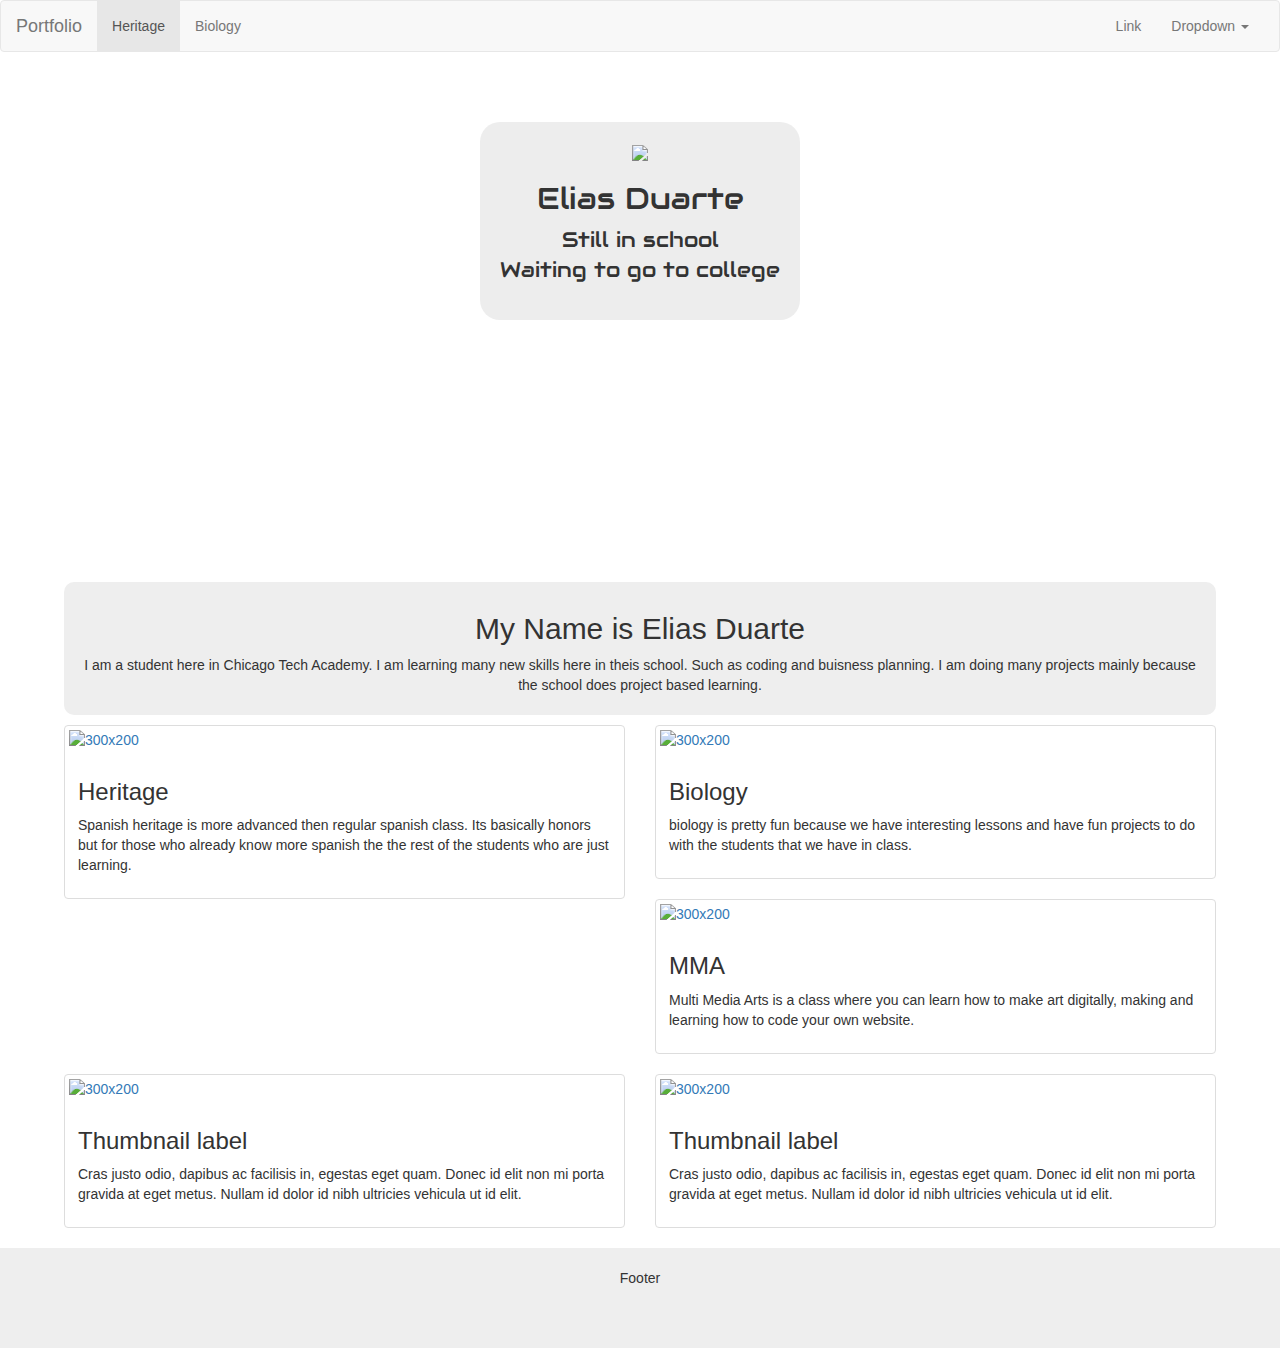
==== index.html @ 18e27203 "NOTE" ====
<!DOCTYPE html>
<html>
<head>
  <meta charset="utf-8">
  <title>Elias Duarte - Portfolio</title>
  <link type="text/css" rel="stylesheet" href="stylesheets/normalize.css"> 
    <!--The link above called "normalize" goes to a CSS page that reset all of the browser defaults. Needs to be on Every Page-->
  <link rel="stylesheet" href="https://maxcdn.bootstrapcdn.com/bootstrap/3.3.5/css/bootstrap.min.css">
    <!--This is the link to the Bootstrap file, via CDN. This means you don't have to download it, it accesses a CSS page from the internet-->
  <link type="text/css" rel="stylesheet" href="stylesheets/landing.css">
    <!--This files goes to the CSS page I provided for the landing page. You can Open it as an example, but DO NOT EDIT IT! Any changes should go on a different CSS document-->
  <link type="text/css" rel="stylesheet" href="stylesheets/style.css">
    <!--This file will be the one that you customize yourself, with your own code.-->
  <link href='https://fonts.googleapis.com/css?family=Audiowide' rel='stylesheet' type='text/css'>
      <!--This link is for the google fonts API, which lets you customize .-->
  <meta name="viewport" content="width=device-width, initial-scale=1">
    <!--This makes the webpage check the size of the device it's on. This lets your page be mobile responsive-->
</head>
<body>
<nav class="navbar navbar-default">
  <div class="container-fluid">
    
    <div class="navbar-header">
      <button type="button" class="navbar-toggle collapsed" data-toggle="collapse" data-target="#bs-example-navbar-collapse-1" aria-expanded="false">
        <span class="sr-only">Toggle navigation</span>
        <span class="icon-bar"></span>
        <span class="icon-bar"></span>
        <span class="icon-bar"></span>
      </button>
      <a class="navbar-brand" href="#">Portfolio</a>
    </div>

    <!-- Collect the nav links, forms, and other content for toggling -->
    <div class="collapse navbar-collapse" id="bs-example-navbar-collapse-1">
      <ul class="nav navbar-nav">
        <li class="active"><a href="heritage.html">Heritage <span class="sr-only">(current)</span></a></li>
        <li><a href="Biology.html">Biology</a></li>
      </ul>
      
      <ul class="nav navbar-nav navbar-right">
        <li><a href="#">Link</a></li>
        <li class="dropdown">
          <a href="#" class="dropdown-toggle" data-toggle="dropdown" role="button" aria-haspopup="true" aria-expanded="false">Dropdown <span class="caret"></span></a>
          <ul class="dropdown-menu">
            <li><a href="#">Action</a></li>
            <li><a href="#">Another action</a></li>
            <li><a href="#">Something else here</a></li>
            <li role="separator" class="divider"></li>
            <li><a href="#">Separated link</a></li>
          </ul>
        </li>
      </ul>
    </div><!-- /.navbar-collapse -->
  </div><!-- /.container-fluid -->
</nav>
  <div class="jumbotron">
      <div class="portrait_name">
        <img class="portrait" src="http://favoritememes.com/_nw/0/12168864.jpg">
        <h2>Elias Duarte</h2>
        <p>Still in school<br>
          Waiting to go to college</p>
      </div>
  </div>

<content>
    <article>
        <h2>My Name is Elias Duarte</h2>
        <p>I am a student here in Chicago Tech Academy. I am learning many new skills here in theis school. Such as coding and buisness planning. I am doing many projects mainly because the school does project based learning.</p>
    </article>

<div class="thumbnail_space">
<div class="row">
    <div class="col-sm-6 col-md-6">
        <div class="thumbnail">
          <a target="_blank" href="heritage.html"><img  alt="300x200" src="https://academicwriting2013.files.wordpress.com/2013/05/pedro-infante.jpg?w=487" class="thumbnail_image img-responsive"></a>
            <div class="caption">
                 <h3>Heritage</h3>

                <p>Spanish heritage is more advanced then regular spanish class. Its basically honors but for those who already know more spanish the the rest of the students who are just learning. </p>

            </div>
        </div>
    </div>
    <div class="col-sm-6 col-md-6">
        <div class="thumbnail">
          <a target="_blank" href="Biology.html"><img  alt="300x200" src="http://www.morecambehigh.com/LIVE/wp-content/uploads/2014/09/dna-biology1.jpg" class="thumbnail_image img-responsive"></a>
            <div class="caption">
                 <h3>Biology</h3>

                <p>biology is pretty fun because we have interesting lessons and have fun projects to do with the students that we have in class.</p>

            </div>
        </div>
    </div>
     <div class="col-sm-6 col-md-6">
        <div class="thumbnail">
          <a target="_blank" href="MMA.html"><img  alt="300x200" src="" class="thumbnail_image img-responsive"></a>
            <div class="caption">
                 <h3>MMA</h3>

                <p>Multi Media Arts is a class where you can learn how to make art digitally, making and learning how to code your own website.</p>

                          </div>
        </div>
    </div>
    <div class="col-sm-6 col-md-6">
        <div class="thumbnail">
          <a target="_blank" href=""><img  alt="300x200" src="http://nickgutierrez.xyz/img/filler_image.svg" class="thumbnail_image img-responsive"></a>
            <div class="caption">
                 <h3>Thumbnail label</h3>

                <p>Cras justo odio, dapibus ac facilisis in, egestas eget quam. Donec id
                    elit non mi porta gravida at eget metus. Nullam id dolor id nibh ultricies
                    vehicula ut id elit.</p>

                          </div>
        </div>
    </div>

    <div class="col-sm-6 col-md-6">
        <div class="thumbnail">
          <a target="_blank" href=""><img  alt="300x200" src="http://nickgutierrez.xyz/img/filler_image.svg" class="thumbnail_image img-responsive"></a>
            <div class="caption">
                 <h3>Thumbnail label</h3>

                <p>Cras justo odio, dapibus ac facilisis in, egestas eget quam. Donec id
                    elit non mi porta gravida at eget metus. Nullam id dolor id nibh ultricies
                    vehicula ut id elit.</p>

                          </div>
        </div>
    </div>
</div>

</div> <!--End of Row-->
</div><!--End of thumbnail_space-->
</content>

<footer>
    Footer
</footer>
<!--This stuff is the javascript information. The top is for jQuery, the second is Bootstrap, and the 3rd is one one you will edit-->
	<script src="http://code.jquery.com/jquery-1.11.0.min.js" type="text/javascript" charset="utf-8"></script>
	<script src="https://maxcdn.bootstrapcdn.com/bootstrap/3.3.5/js/bootstrap.min.js"></script>
	<script src="js/scripts.js" type="text/javascript" charset="utf-8"></script>
</body>
---- stylesheets/landing.css ----
.portrait{
    max-width:auto;
    max-height:250px;
}

.jumbotron{
    text-align:center;
    margin-bottom:10px;
    height:500px;
    padding-top:50px;
}

.portrait_name{
    width:320px;
    margin:0 auto;
    padding:20px;
    border-radius:20px;
}

/**********************************
MAIN CONTENT
***********************************/
.thumbnail_space{
    max-width:90%;
    margin:0 auto;
}

.thumbnail_image{
  max-height:200px;
  max-width:242px;
}

article{
    width:90%;
    margin:0 auto;
    padding:10px;
    border-radius:10px;
    margin-bottom:10px;
    text-align:center;
}
iframe{
    margin:auto;
}
/**********************************
FOOTER - Layout and Sizing
***********************************/
footer{
    height:100px;
    text-align:center;
    padding:20px;
}

/**********************************
PAGE: _______
***********************************/



/**********************************
FONTS
***********************************/
.portrait_name{
    font-family: 'Audiowide', cursive;
}

/**********************************
COLORS and BACKGROUNDS
Color 1:
Color 1:
Color 1:
Color 1:
Color 1:
***********************************/

article{
    background:#eee;
}

footer{
    background:#eee;
}

.jumbotron{
  background: url('https://img0.etsystatic.com/049/0/10450691/il_570xN.703300680_omtt.jpg') no-repeat center;
  background-size: cover;
}

.portrait_name{
    background: rgba(230, 230, 230, 0.7);
}
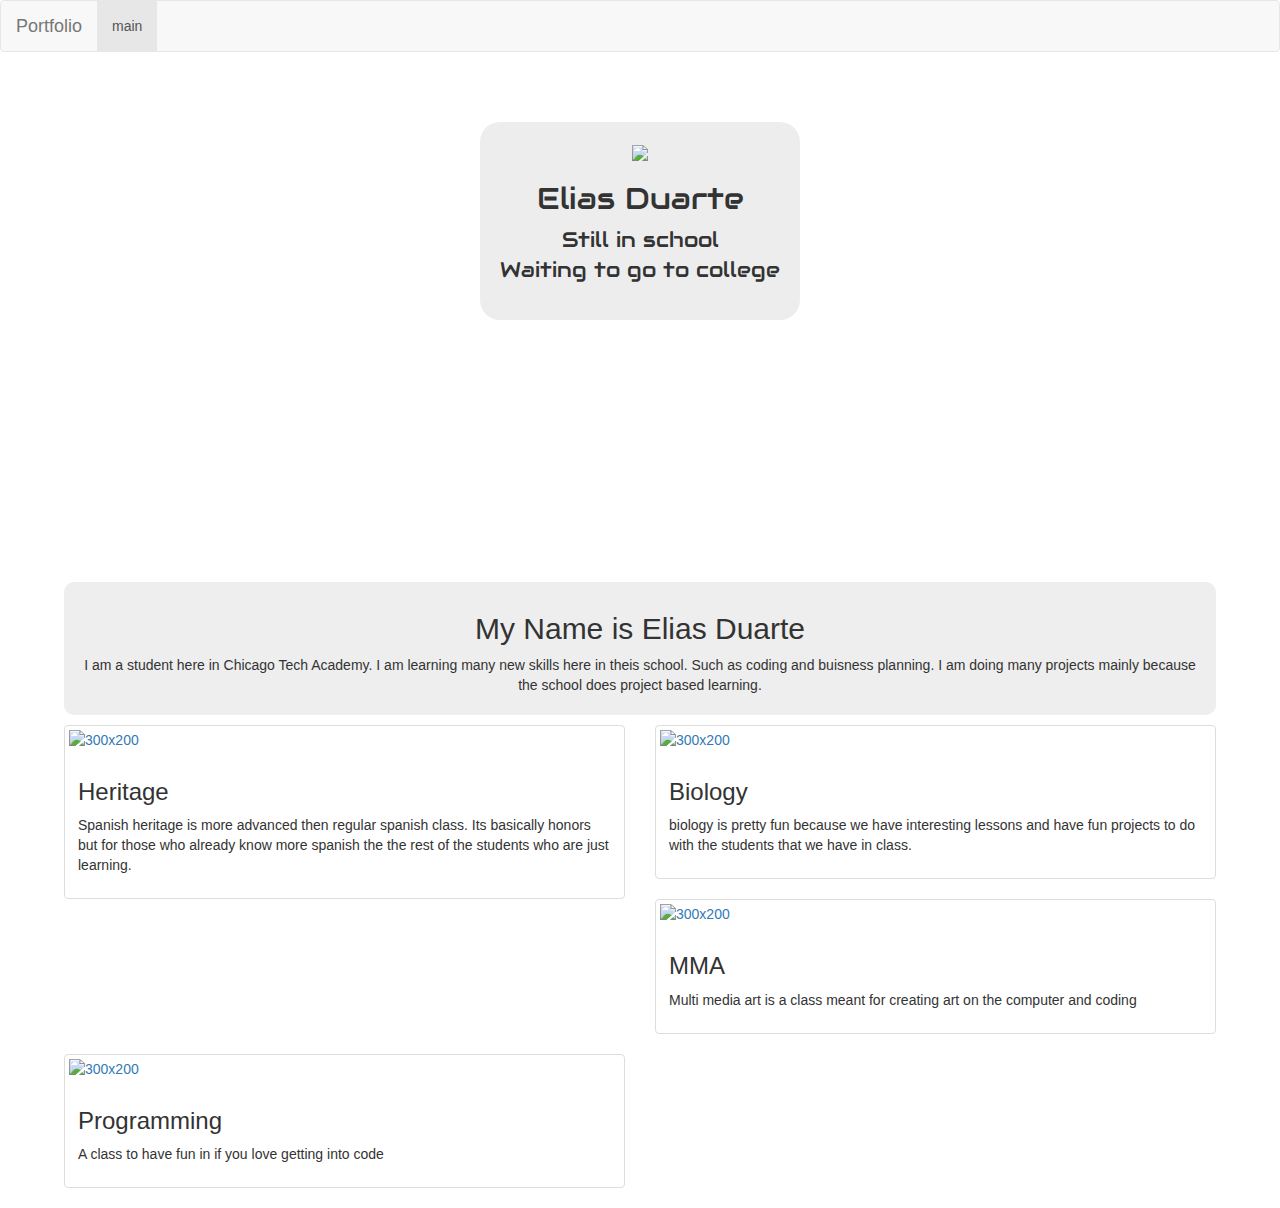
==== commit ff9343f9: "new changes" ====
--- a/index.html
+++ b/index.html
@@ -17,9 +17,9 @@
     <!--This makes the webpage check the size of the device it's on. This lets your page be mobile responsive-->
 </head>
 <body>
-<nav class="navbar navbar-default">
+ <nav class="navbar navbar-default">
   <div class="container-fluid">
-    
+    <!-- Brand and toggle get grouped for better mobile display -->
     <div class="navbar-header">
       <button type="button" class="navbar-toggle collapsed" data-toggle="collapse" data-target="#bs-example-navbar-collapse-1" aria-expanded="false">
         <span class="sr-only">Toggle navigation</span>
@@ -33,24 +33,10 @@
     <!-- Collect the nav links, forms, and other content for toggling -->
     <div class="collapse navbar-collapse" id="bs-example-navbar-collapse-1">
       <ul class="nav navbar-nav">
-        <li class="active"><a href="heritage.html">Heritage <span class="sr-only">(current)</span></a></li>
-        <li><a href="Biology.html">Biology</a></li>
+        <li class="active"><a href="index.html">main <span class="sr-only">(current)</span></a></li>
+        
       </ul>
-      
-      <ul class="nav navbar-nav navbar-right">
-        <li><a href="#">Link</a></li>
-        <li class="dropdown">
-          <a href="#" class="dropdown-toggle" data-toggle="dropdown" role="button" aria-haspopup="true" aria-expanded="false">Dropdown <span class="caret"></span></a>
-          <ul class="dropdown-menu">
-            <li><a href="#">Action</a></li>
-            <li><a href="#">Another action</a></li>
-            <li><a href="#">Something else here</a></li>
-            <li role="separator" class="divider"></li>
-            <li><a href="#">Separated link</a></li>
-          </ul>
-        </li>
-      </ul>
-    </div><!-- /.navbar-collapse -->
+
   </div><!-- /.container-fluid -->
 </nav>
   <div class="jumbotron">
@@ -92,55 +78,33 @@
             </div>
         </div>
     </div>
-     <div class="col-sm-6 col-md-6">
+
+    <div class="col-sm-6 col-md-6">
         <div class="thumbnail">
-          <a target="_blank" href="MMA.html"><img  alt="300x200" src="" class="thumbnail_image img-responsive"></a>
+          <a target="_blank" href="MMA.html"><img  alt="300x200" src="http://i1318.photobucket.com/albums/t653/eliasduarte81/soccerball_zpsrxn01d3t.jpg" class="thumbnail_image img-responsive"></a>
             <div class="caption">
                  <h3>MMA</h3>
 
-                <p>Multi Media Arts is a class where you can learn how to make art digitally, making and learning how to code your own website.</p>
+                <p>Multi media art is a class meant for creating art on the computer and coding</p>
 
                           </div>
         </div>
     </div>
     <div class="col-sm-6 col-md-6">
         <div class="thumbnail">
-          <a target="_blank" href=""><img  alt="300x200" src="http://nickgutierrez.xyz/img/filler_image.svg" class="thumbnail_image img-responsive"></a>
+          <a target="_blank" href="Programming.html"><img  alt="300x200" src="http://nethusiastic.com/wp-content/uploads/2013/12/c9.jpg" class="thumbnail_image img-responsive"></a>
             <div class="caption">
-                 <h3>Thumbnail label</h3>
+                 <h3>Programming</h3>
 
-                <p>Cras justo odio, dapibus ac facilisis in, egestas eget quam. Donec id
-                    elit non mi porta gravida at eget metus. Nullam id dolor id nibh ultricies
-                    vehicula ut id elit.</p>
+                <p>A class to have fun in if you love getting into code</p>
 
                           </div>
         </div>
     </div>
-
-    <div class="col-sm-6 col-md-6">
-        <div class="thumbnail">
-          <a target="_blank" href=""><img  alt="300x200" src="http://nickgutierrez.xyz/img/filler_image.svg" class="thumbnail_image img-responsive"></a>
-            <div class="caption">
-                 <h3>Thumbnail label</h3>
-
-                <p>Cras justo odio, dapibus ac facilisis in, egestas eget quam. Donec id
-                    elit non mi porta gravida at eget metus. Nullam id dolor id nibh ultricies
-                    vehicula ut id elit.</p>
-
-                          </div>
-        </div>
-    </div>
-</div>
-
-</div> <!--End of Row-->
-</div><!--End of thumbnail_space-->
+<!--End of thumbnail_space-->
 </content>
 
-<footer>
-    Footer
-</footer>
+
 <!--This stuff is the javascript information. The top is for jQuery, the second is Bootstrap, and the 3rd is one one you will edit-->
-	<script src="http://code.jquery.com/jquery-1.11.0.min.js" type="text/javascript" charset="utf-8"></script>
-	<script src="https://maxcdn.bootstrapcdn.com/bootstrap/3.3.5/js/bootstrap.min.js"></script>
-	<script src="js/scripts.js" type="text/javascript" charset="utf-8"></script>
+
 </body>--- a/stylesheets/landing.css
+++ b/stylesheets/landing.css
@@ -21,6 +21,7 @@
 MAIN CONTENT
 ***********************************/
 .thumbnail_space{
+    background:url ();
     max-width:90%;
     margin:0 auto;
 }
@@ -63,28 +64,32 @@
     font-family: 'Audiowide', cursive;
 }
 
-/**********************************
-COLORS and BACKGROUNDS
-Color 1:
-Color 1:
-Color 1:
-Color 1:
-Color 1:
-***********************************/
 
-article{
+html {
+    background-image: url('http://www.justinmaller.com/img/projects/wallpaper/WP_Cirrus-Ohs-2560x1440_00134.jpg');
+background-color:#0062FF;
+    
+}
+
+
+article {
     background:#eee;
 }
 
-footer{
+footer {
     background:#eee;
 }
 
 .jumbotron{
-  background: url('https://img0.etsystatic.com/049/0/10450691/il_570xN.703300680_omtt.jpg') no-repeat center;
+  background: url('http://www.justinmaller.com/img/projects/wallpaper/WP_Reso-2560x1440_00049.jpg') no-repeat center;
   background-size: cover;
 }
 
 .portrait_name{
     background: rgba(230, 230, 230, 0.7);
+}
+
+body {
+  background-image: url('http://www.justinmaller.com/img/projects/wallpaper/WP_Cirrus-Ohs-2560x1440_00134.jpg');
+  
 }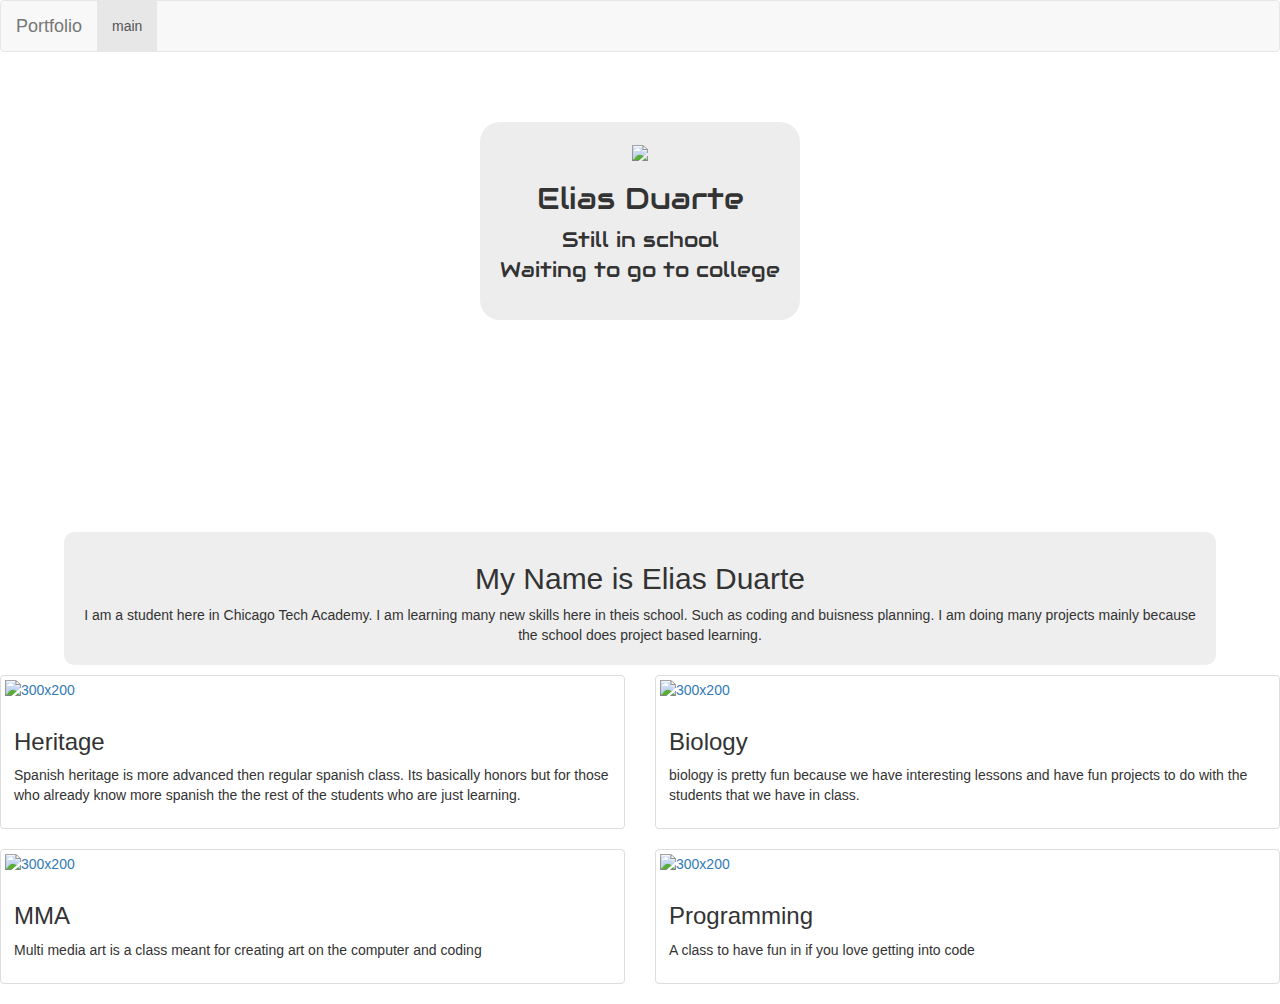
==== commit a92142a4: "new photo" ====
--- a/index.html
+++ b/index.html
@@ -41,7 +41,7 @@
 </nav>
   <div class="jumbotron">
       <div class="portrait_name">
-        <img class="portrait" src="http://favoritememes.com/_nw/0/12168864.jpg">
+        <img class="portrait" src="http://i1043.photobucket.com/albums/b435/eliasduarte50/IMG_20160223_133217_zpserxhcwvc.jpg">
         <h2>Elias Duarte</h2>
         <p>Still in school<br>
           Waiting to go to college</p>
--- a/stylesheets/landing.css
+++ b/stylesheets/landing.css
@@ -6,7 +6,7 @@
 .jumbotron{
     text-align:center;
     margin-bottom:10px;
-    height:500px;
+    height:450px;
     padding-top:50px;
 }
 
@@ -20,13 +20,16 @@
 /**********************************
 MAIN CONTENT
 ***********************************/
+.thumbnail{
+    background-image:url(http://www.justinmaller.com/img/projects/wallpaper/WP_Encrusted_VI-2560x1440_00000.jpg);
+
+}
 .thumbnail_space{
-    background:url ();
-    max-width:90%;
     margin:0 auto;
 }
 
 .thumbnail_image{
+ 
   max-height:200px;
   max-width:242px;
 }
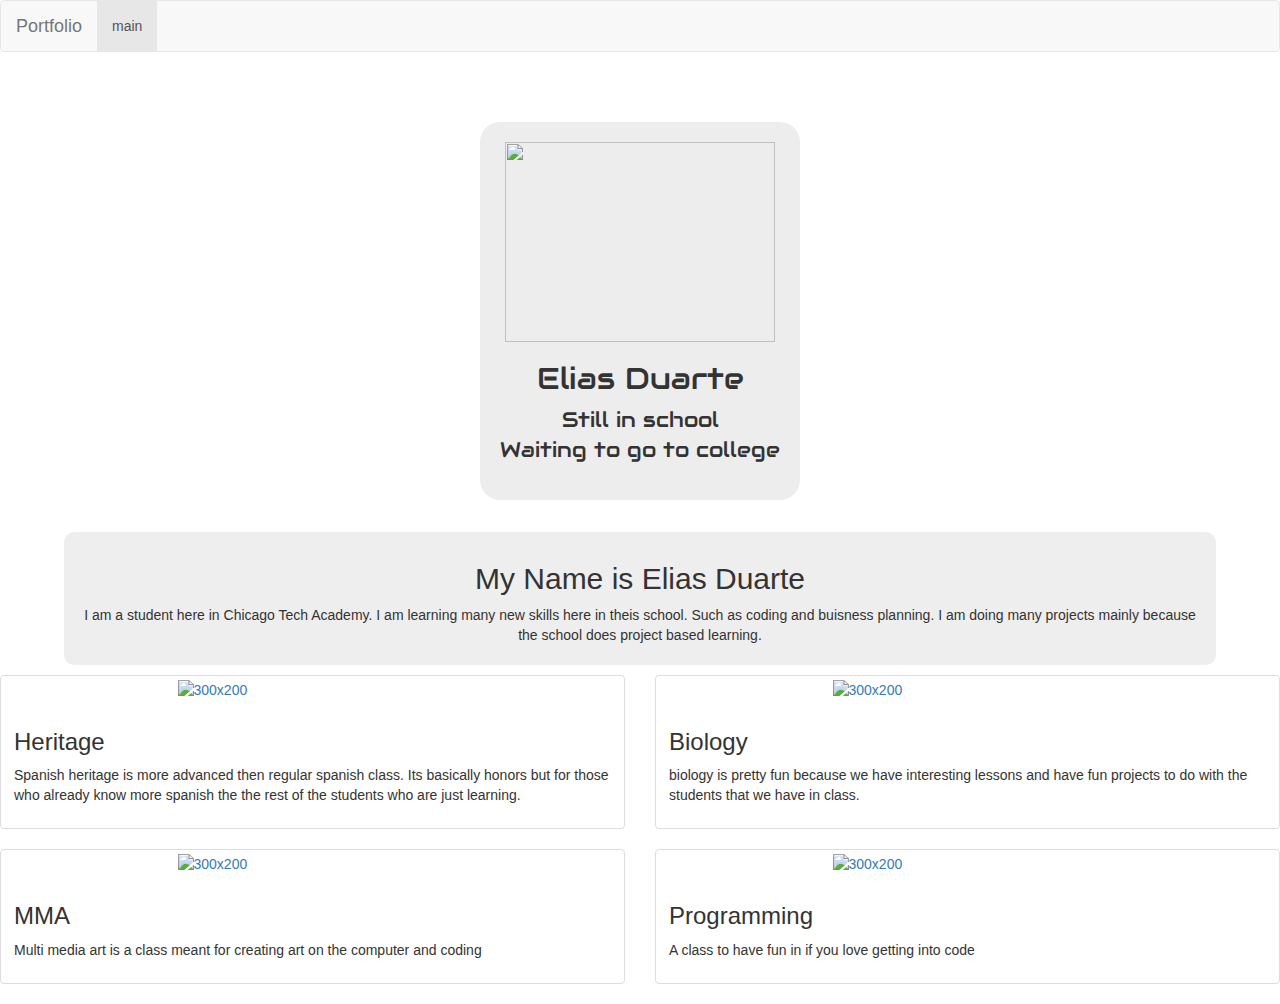
==== commit 20aee142: "fixing picture" ====
--- a/index.html
+++ b/index.html
@@ -16,6 +16,12 @@
   <meta name="viewport" content="width=device-width, initial-scale=1">
     <!--This makes the webpage check the size of the device it's on. This lets your page be mobile responsive-->
 </head>
+<style>
+  img{
+    width:270px;
+    height:200px;
+  }
+</style>
 <body>
  <nav class="navbar navbar-default">
   <div class="container-fluid">
--- a/stylesheets/landing.css
+++ b/stylesheets/landing.css
@@ -1,6 +1,6 @@
 .portrait{
     max-width:auto;
-    max-height:250px;
+    max-height:auto;
 }
 
 .jumbotron{
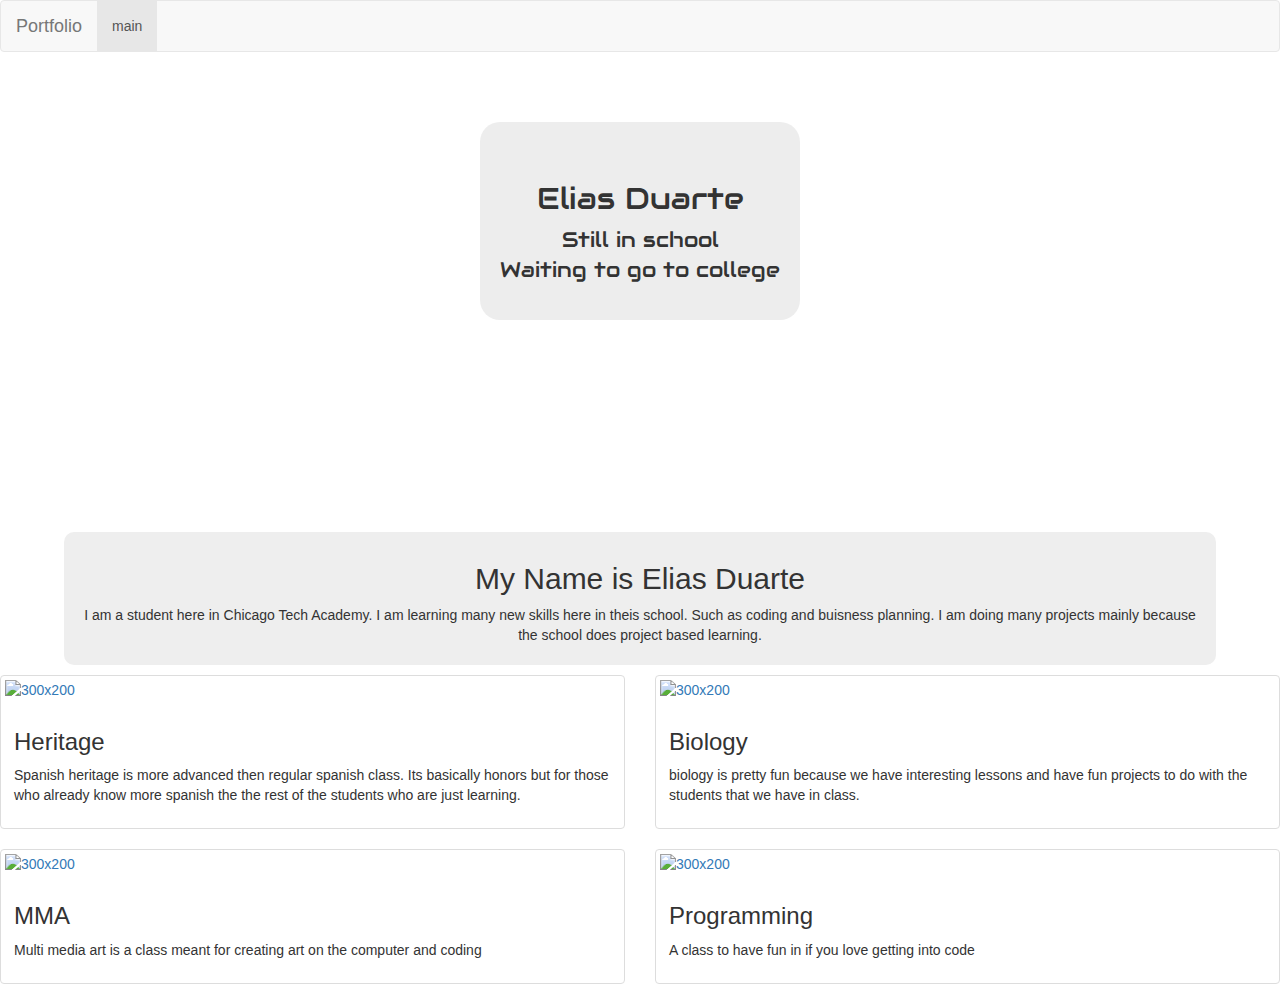
==== commit e18204b6: "new layout" ====
--- a/index.html
+++ b/index.html
@@ -16,12 +16,6 @@
   <meta name="viewport" content="width=device-width, initial-scale=1">
     <!--This makes the webpage check the size of the device it's on. This lets your page be mobile responsive-->
 </head>
-<style>
-  img{
-    width:270px;
-    height:200px;
-  }
-</style>
 <body>
  <nav class="navbar navbar-default">
   <div class="container-fluid">
@@ -47,7 +41,7 @@
 </nav>
   <div class="jumbotron">
       <div class="portrait_name">
-        <img class="portrait" src="http://i1043.photobucket.com/albums/b435/eliasduarte50/IMG_20160223_133217_zpserxhcwvc.jpg">
+        <img class="portrait" src="">
         <h2>Elias Duarte</h2>
         <p>Still in school<br>
           Waiting to go to college</p>
@@ -64,7 +58,7 @@
 <div class="row">
     <div class="col-sm-6 col-md-6">
         <div class="thumbnail">
-          <a target="_blank" href="heritage.html"><img  alt="300x200" src="https://academicwriting2013.files.wordpress.com/2013/05/pedro-infante.jpg?w=487" class="thumbnail_image img-responsive"></a>
+          <a target="_blank" href="Heritage.html"><img  alt="300x200" src="https://academicwriting2013.files.wordpress.com/2013/05/pedro-infante.jpg?w=487" class="thumbnail_image img-responsive"></a>
             <div class="caption">
                  <h3>Heritage</h3>
 
@@ -75,7 +69,7 @@
     </div>
     <div class="col-sm-6 col-md-6">
         <div class="thumbnail">
-          <a target="_blank" href="Biology.html"><img  alt="300x200" src="http://www.morecambehigh.com/LIVE/wp-content/uploads/2014/09/dna-biology1.jpg" class="thumbnail_image img-responsive"></a>
+          <a target="_blank" href="biology.html"><img  alt="300x200" src="http://www.morecambehigh.com/LIVE/wp-content/uploads/2014/09/dna-biology1.jpg" class="thumbnail_image img-responsive"></a>
             <div class="caption">
                  <h3>Biology</h3>
 
@@ -87,7 +81,7 @@
 
     <div class="col-sm-6 col-md-6">
         <div class="thumbnail">
-          <a target="_blank" href="MMA.html"><img  alt="300x200" src="http://i1318.photobucket.com/albums/t653/eliasduarte81/soccerball_zpsrxn01d3t.jpg" class="thumbnail_image img-responsive"></a>
+          <a target="_blank" href="mma.html"><img  alt="300x200" src="http://i1318.photobucket.com/albums/t653/eliasduarte81/soccerball_zpsrxn01d3t.jpg" class="thumbnail_image img-responsive"></a>
             <div class="caption">
                  <h3>MMA</h3>
 
@@ -98,7 +92,7 @@
     </div>
     <div class="col-sm-6 col-md-6">
         <div class="thumbnail">
-          <a target="_blank" href="Programming.html"><img  alt="300x200" src="http://nethusiastic.com/wp-content/uploads/2013/12/c9.jpg" class="thumbnail_image img-responsive"></a>
+          <a target="_blank" href="programming.html"><img  alt="300x200" src="http://nethusiastic.com/wp-content/uploads/2013/12/c9.jpg" class="thumbnail_image img-responsive"></a>
             <div class="caption">
                  <h3>Programming</h3>
 
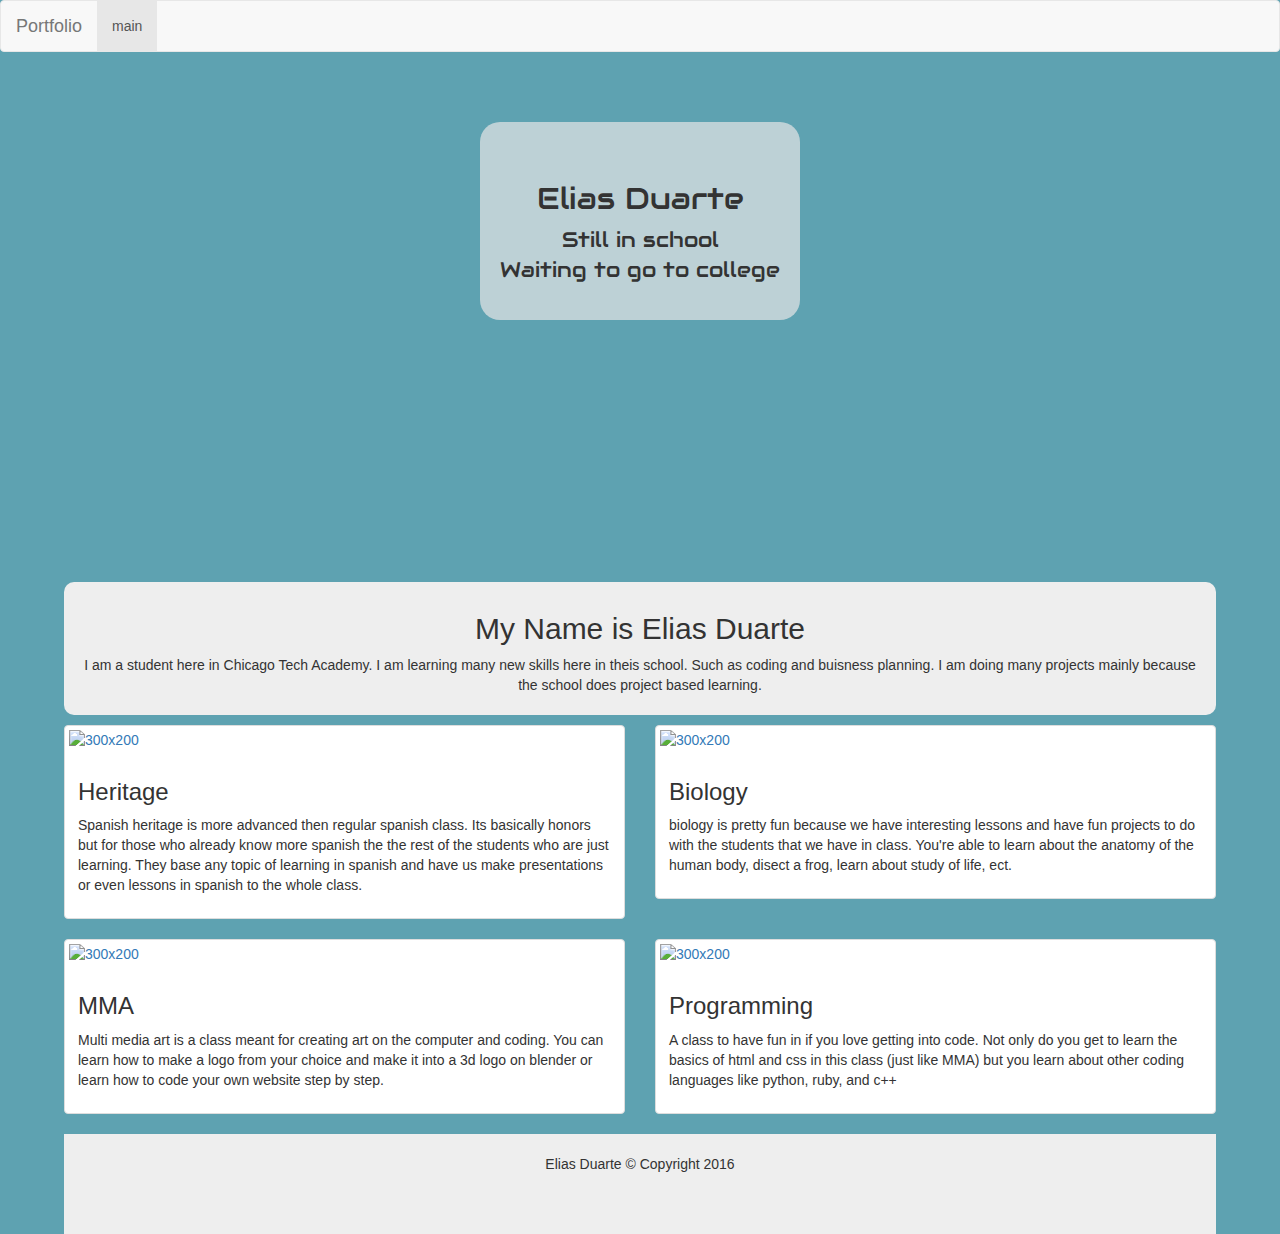
==== commit 615868a8: "a bunch of changes" ====
--- a/index.html
+++ b/index.html
@@ -62,7 +62,7 @@
             <div class="caption">
                  <h3>Heritage</h3>
 
-                <p>Spanish heritage is more advanced then regular spanish class. Its basically honors but for those who already know more spanish the the rest of the students who are just learning. </p>
+                <p>Spanish heritage is more advanced then regular spanish class. Its basically honors but for those who already know more spanish the the rest of the students who are just learning. They base any topic of learning in spanish and have us make presentations or even lessons in spanish to the whole class.</p>
 
             </div>
         </div>
@@ -73,19 +73,20 @@
             <div class="caption">
                  <h3>Biology</h3>
 
-                <p>biology is pretty fun because we have interesting lessons and have fun projects to do with the students that we have in class.</p>
+                <p>biology is pretty fun because we have interesting lessons and have fun projects to do with the students that we have in class. You're able to learn about the anatomy of the human body, disect a frog, learn about study of life, ect.</p>
 
             </div>
         </div>
     </div>
-
+</div>
+<div class="row">
     <div class="col-sm-6 col-md-6">
         <div class="thumbnail">
           <a target="_blank" href="mma.html"><img  alt="300x200" src="http://i1318.photobucket.com/albums/t653/eliasduarte81/soccerball_zpsrxn01d3t.jpg" class="thumbnail_image img-responsive"></a>
             <div class="caption">
                  <h3>MMA</h3>
 
-                <p>Multi media art is a class meant for creating art on the computer and coding</p>
+                <p>Multi media art is a class meant for creating art on the computer and coding. You can learn how to make a logo from your choice and make it into a 3d logo on blender or learn how to code your own website step by step.</p>
 
                           </div>
         </div>
@@ -96,15 +97,23 @@
             <div class="caption">
                  <h3>Programming</h3>
 
-                <p>A class to have fun in if you love getting into code</p>
+                <p>A class to have fun in if you love getting into code. Not only do you get to learn the basics of html and css in this class (just like MMA) but you learn about other coding languages like python, ruby, and c++</p>
 
                           </div>
         </div>
     </div>
+</div>
 <!--End of thumbnail_space-->
 </content>
-
+<footer>
+  Elias Duarte © Copyright 2016
+</footer>
 
 <!--This stuff is the javascript information. The top is for jQuery, the second is Bootstrap, and the 3rd is one one you will edit-->
+    <script src="https://code.jquery.com/jquery-1.11.0.min.js" type="text/javascript" charset="utf-8"></script>
 
-</body>+    <!-- Bootstrap Core JavaScript -->
+	<script src="https://maxcdn.bootstrapcdn.com/bootstrap/3.3.5/js/bootstrap.min.js"></script>
+	
+</body>
+</html>--- a/stylesheets/landing.css
+++ b/stylesheets/landing.css
@@ -6,7 +6,7 @@
 .jumbotron{
     text-align:center;
     margin-bottom:10px;
-    height:450px;
+    height:500px;
     padding-top:50px;
 }
 
@@ -21,15 +21,15 @@
 MAIN CONTENT
 ***********************************/
 .thumbnail{
-    background-image:url(http://www.justinmaller.com/img/projects/wallpaper/WP_Encrusted_VI-2560x1440_00000.jpg);
-
+    max-width:120%;
+    margin:1 auto;
 }
 .thumbnail_space{
+    max-width:90%;
     margin:0 auto;
 }
 
 .thumbnail_image{
- 
   max-height:200px;
   max-width:242px;
 }
@@ -68,11 +68,9 @@
 }
 
 
-html {
-    background-image: url('http://www.justinmaller.com/img/projects/wallpaper/WP_Cirrus-Ohs-2560x1440_00134.jpg');
-background-color:#0062FF;
+
     
-}
+
 
 
 article {
@@ -84,15 +82,14 @@
 }
 
 .jumbotron{
-  background: url('http://www.justinmaller.com/img/projects/wallpaper/WP_Reso-2560x1440_00049.jpg') no-repeat center;
+  background: url('http://i1318.photobucket.com/albums/t653/eliasduarte81/Chicago%20Dawn_zpsarizpibr.jpg') no-repeat center;
   background-size: cover;
 }
 
 .portrait_name{
     background: rgba(230, 230, 230, 0.7);
 }
+body{
+    background-color:#5EA2B1;
+}
 
-body {
-  background-image: url('http://www.justinmaller.com/img/projects/wallpaper/WP_Cirrus-Ohs-2560x1440_00134.jpg');
-  
-}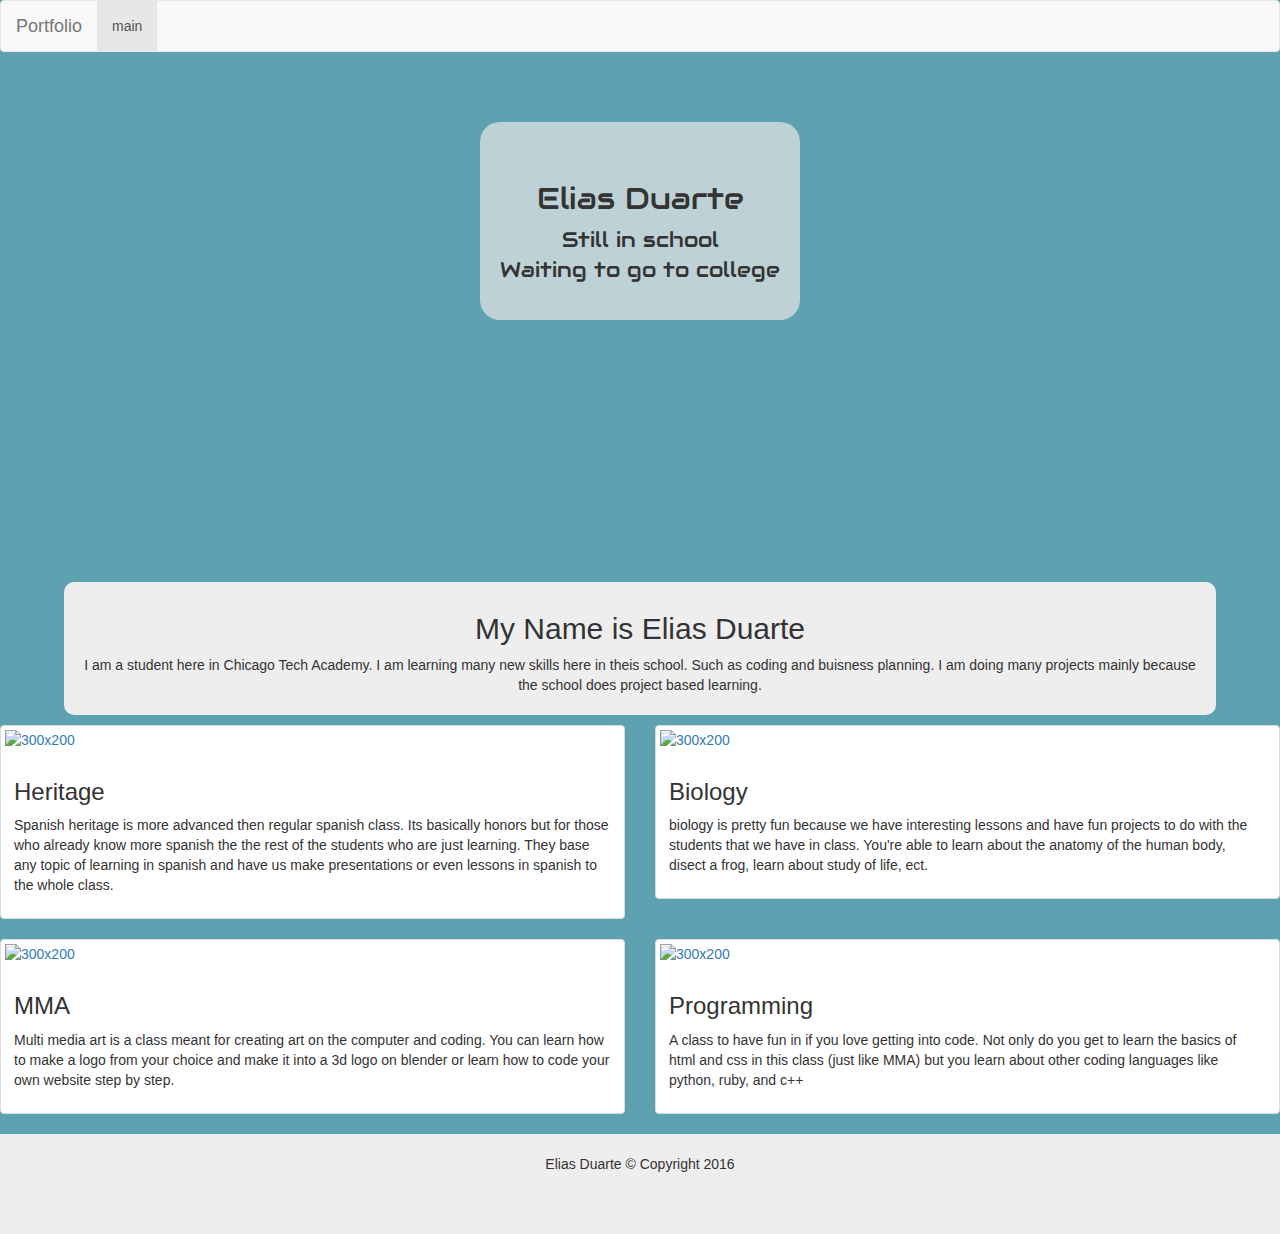
==== commit c0b4265e: "changed navbar on every webpage" ====
--- a/index.html
+++ b/index.html
@@ -58,7 +58,7 @@
 <div class="row">
     <div class="col-sm-6 col-md-6">
         <div class="thumbnail">
-          <a target="_blank" href="Heritage.html"><img  alt="300x200" src="https://academicwriting2013.files.wordpress.com/2013/05/pedro-infante.jpg?w=487" class="thumbnail_image img-responsive"></a>
+          <a target="_blank" href="Heritage.html"><img  alt="300x200" src="http://i1318.photobucket.com/albums/t653/eliasduarte81/pedro-infante_zpsm2eyjgot.jpg" class="thumbnail_image img-responsive"></a>
             <div class="caption">
                  <h3>Heritage</h3>
 
@@ -69,7 +69,7 @@
     </div>
     <div class="col-sm-6 col-md-6">
         <div class="thumbnail">
-          <a target="_blank" href="biology.html"><img  alt="300x200" src="http://www.morecambehigh.com/LIVE/wp-content/uploads/2014/09/dna-biology1.jpg" class="thumbnail_image img-responsive"></a>
+          <a target="_blank" href="biology.html"><img  alt="300x200" src="http://i1318.photobucket.com/albums/t653/eliasduarte81/dna-biology1_zpsibt3mnge.jpg" class="thumbnail_image img-responsive"></a>
             <div class="caption">
                  <h3>Biology</h3>
 
@@ -93,7 +93,7 @@
     </div>
     <div class="col-sm-6 col-md-6">
         <div class="thumbnail">
-          <a target="_blank" href="programming.html"><img  alt="300x200" src="http://nethusiastic.com/wp-content/uploads/2013/12/c9.jpg" class="thumbnail_image img-responsive"></a>
+          <a target="_blank" href="programming.html"><img  alt="300x200" src="http://i1318.photobucket.com/albums/t653/eliasduarte81/coding%20html_zpsbh3svqly.jpg" class="thumbnail_image img-responsive"></a>
             <div class="caption">
                  <h3>Programming</h3>
 
--- a/stylesheets/landing.css
+++ b/stylesheets/landing.css
@@ -25,7 +25,7 @@
     margin:1 auto;
 }
 .thumbnail_space{
-    max-width:90%;
+    max-width:100%;
     margin:0 auto;
 }
 
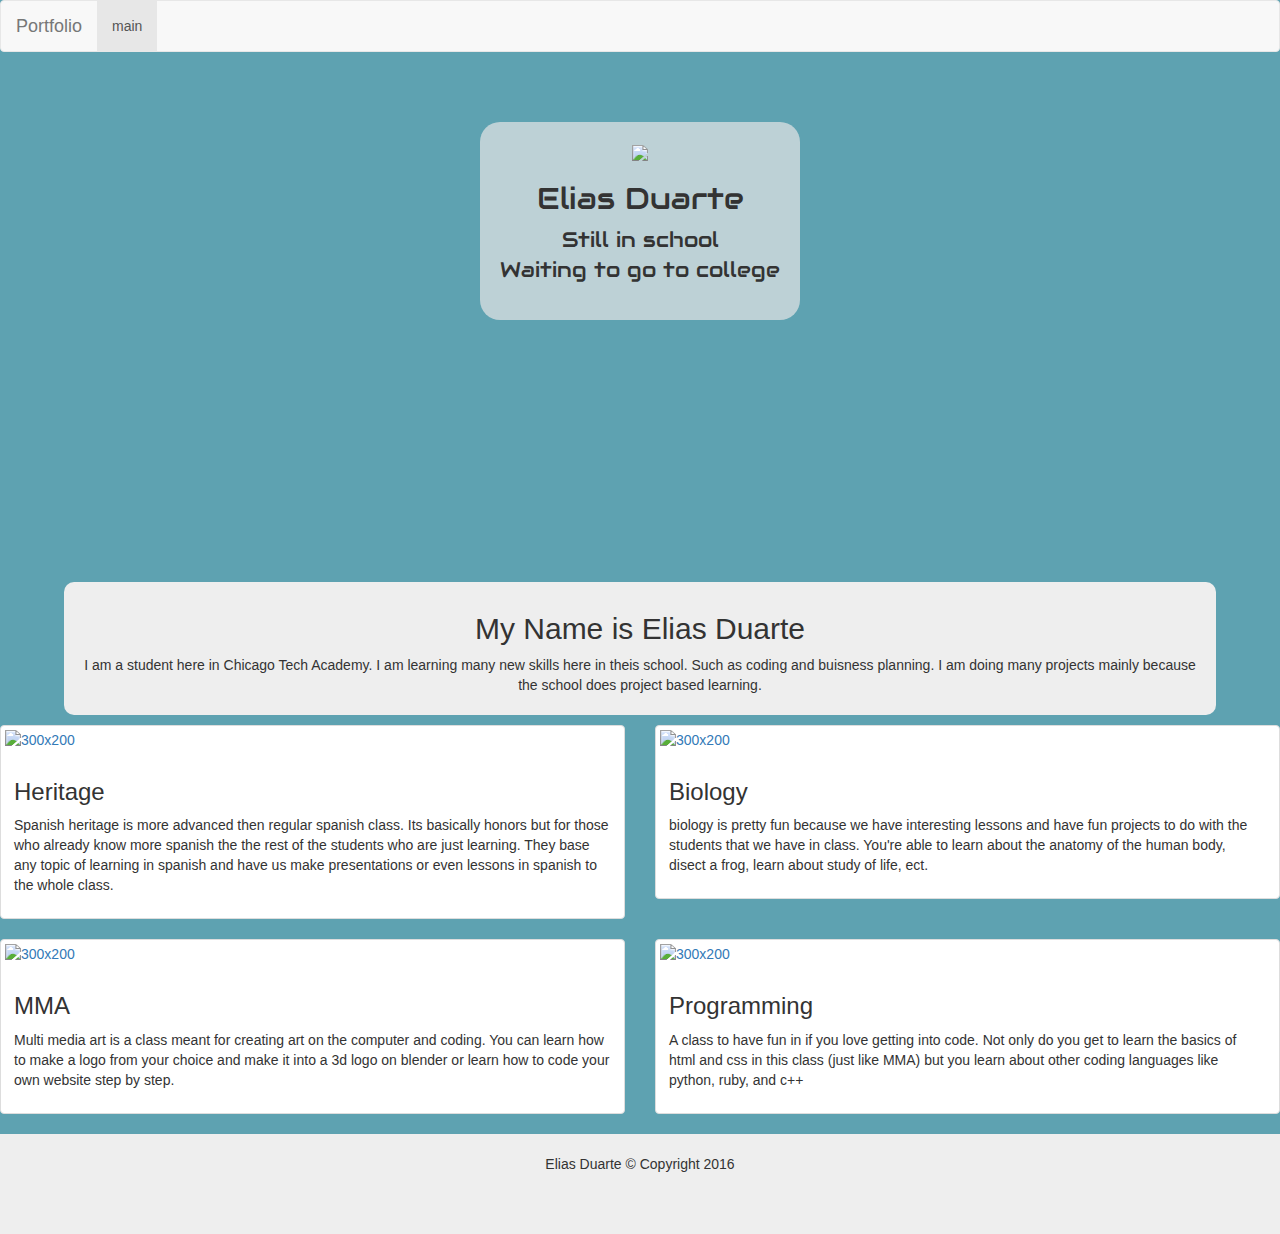
==== commit c6331251: "finished addig pics" ====
--- a/index.html
+++ b/index.html
@@ -16,6 +16,9 @@
   <meta name="viewport" content="width=device-width, initial-scale=1">
     <!--This makes the webpage check the size of the device it's on. This lets your page be mobile responsive-->
 </head>
+<style>
+
+</style>
 <body>
  <nav class="navbar navbar-default">
   <div class="container-fluid">
@@ -41,7 +44,7 @@
 </nav>
   <div class="jumbotron">
       <div class="portrait_name">
-        <img class="portrait" src="">
+        <img class="portrait" src="http://i1318.photobucket.com/albums/t653/eliasduarte81/Mobile%20Uploads/20160226_135400_zps17fxstbu.jpg">
         <h2>Elias Duarte</h2>
         <p>Still in school<br>
           Waiting to go to college</p>
--- a/stylesheets/landing.css
+++ b/stylesheets/landing.css
@@ -1,6 +1,6 @@
 .portrait{
     max-width:auto;
-    max-height:auto;
+    max-height:250px;
 }
 
 .jumbotron{
